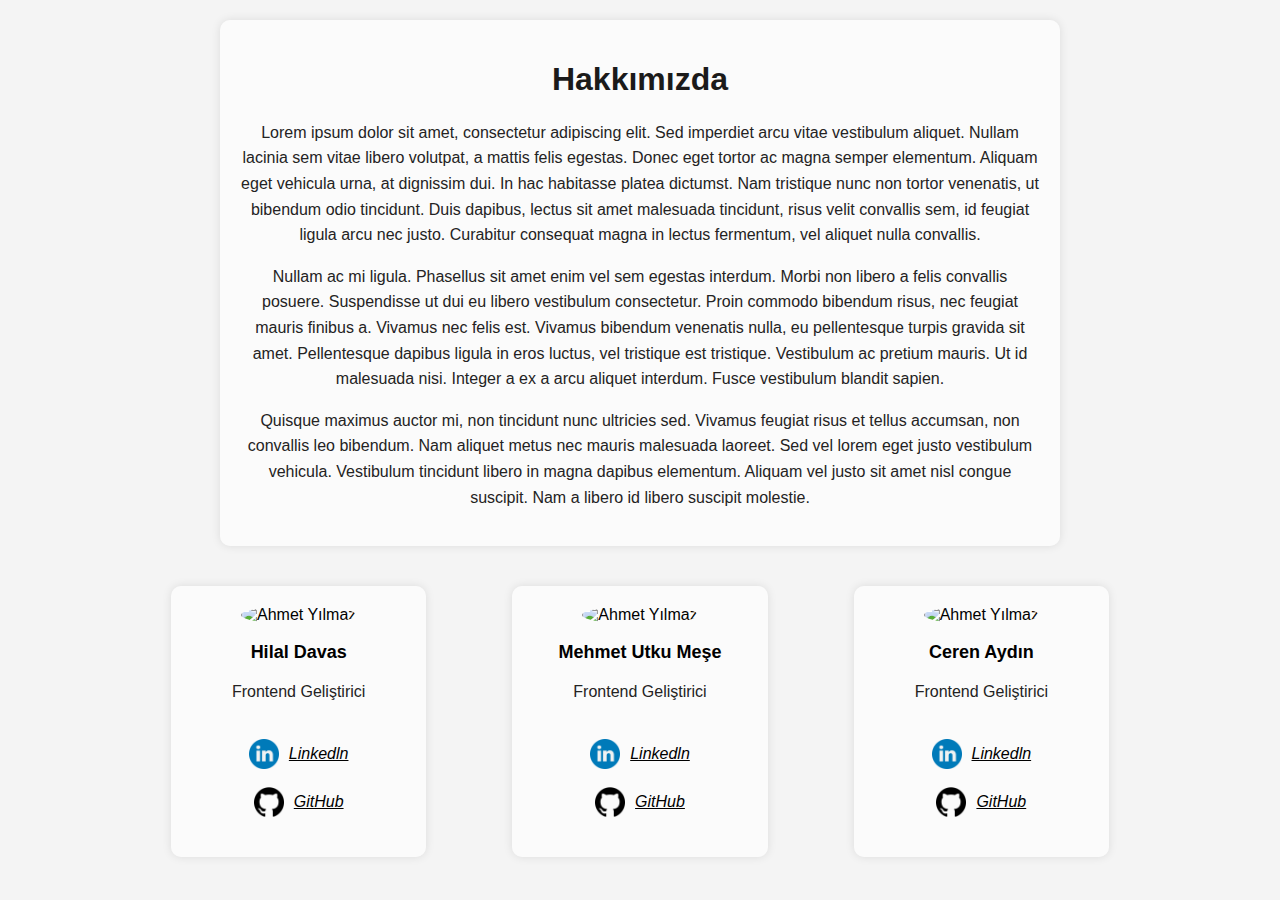
==== pages/aboutUs.html @ eefe8adf "yeni grafik modeli eklendi" ====
<!DOCTYPE html>
<html lang="en">

<head>
    <meta charset="UTF-8">
    <meta name="viewport" content="width=device-width, initial-scale=1.0">
    <title>Hakkımızda</title>
    <style>
        body {
            font-family: Arial, sans-serif;
            background-color: #f4f4f4;
            margin: 0;
            padding: 0;
            background-image: url('//unpkg.com/three-globe/example/img/night-sky.png')
        }

        .container {
            max-width: 800px;
            margin: 20px auto;
            padding: 20px;
            background-color: rgba(255, 255, 255, 0.607);
            border-radius: 10px;
            box-shadow: 0 0 10px rgba(0, 0, 0, 0.1);
            align-items: center;
            text-align: center
        }

        h1 {
            text-align: center;
            color: #1b1a1a;
        }

        p {
            line-height: 1.6;
            color: #242323;
        }

        .developer {
            margin-bottom: 20px;
        }

        .developer h3 {
            margin-bottom: 5px;
            font-size: 18px;
        }

        .developer p {
            font-size: 16px;
        }

        .developerContainer {
            display: flex;
            text-align: center;
            position: relative;
            margin: 20px auto;
            padding-left: 10%;
            padding-right: 10%;
        }

        .profileImg {
            width: 200px;
            height: 200px;
            padding: 0 50px 0 50px;
            border-radius: 100%;
        }

        .SocialIcon {
            width: 30px;
            height: 30px;
            padding-right: 10px;
        }

        .socialContainer{
            align-items: center;
            text-align: center;
            justify-items: center;
            justify-content: center;
            display: flex;
        }

        a {
            color: #000;
        }
    </style>
</head>

<body>

    <div class="container">
        <h1>Hakkımızda</h1>
        <p>Lorem ipsum dolor sit amet, consectetur adipiscing elit. Sed imperdiet arcu vitae vestibulum aliquet. Nullam
            lacinia sem vitae libero volutpat, a mattis felis egestas. Donec eget tortor ac magna semper elementum.
            Aliquam eget vehicula urna, at dignissim dui. In hac habitasse platea dictumst. Nam tristique nunc non
            tortor venenatis, ut bibendum odio tincidunt. Duis dapibus, lectus sit amet malesuada tincidunt, risus velit
            convallis sem, id feugiat ligula arcu nec justo. Curabitur consequat magna in lectus fermentum, vel aliquet
            nulla convallis.</p>
        <p>Nullam ac mi ligula. Phasellus sit amet enim vel sem egestas interdum. Morbi non libero a felis convallis
            posuere. Suspendisse ut dui eu libero vestibulum consectetur. Proin commodo bibendum risus, nec feugiat
            mauris finibus a. Vivamus nec felis est. Vivamus bibendum venenatis nulla, eu pellentesque turpis gravida
            sit amet. Pellentesque dapibus ligula in eros luctus, vel tristique est tristique. Vestibulum ac pretium
            mauris. Ut id malesuada nisi. Integer a ex a arcu aliquet interdum. Fusce vestibulum blandit sapien.</p>
        <p>Quisque maximus auctor mi, non tincidunt nunc ultricies sed. Vivamus feugiat risus et tellus accumsan, non
            convallis leo bibendum. Nam aliquet metus nec mauris malesuada laoreet. Sed vel lorem eget justo vestibulum
            vehicula. Vestibulum tincidunt libero in magna dapibus elementum. Aliquam vel justo sit amet nisl congue
            suscipit. Nam a libero id libero suscipit molestie.</p>
    </div>

    <div class="developerContainer">
        <div class="container">
            <div class="developer">
                <img class="profileImg" src="https://avatars.githubusercontent.com/u/95532835?v=4"
                    alt="Ahmet Yılmaz">
                <h3>Hilal Davas</h3>
                <p>Frontend Geliştirici</p>
                <br>
                <div class="social-links">
                    <div class="socialContainer">
                        <img class="SocialIcon" src="../assets/images/socialIcons/linkedin.png" alt="">
                        <a href="https://www.linkedin.com/in/hilaldavas/" target="_blank"><i class="fab fa-linkedin">Linkedln</i></a>
                    </div>
                    <br>
                    <div class="socialContainer">
                        <img class="SocialIcon" src="../assets/images/socialIcons/github.png" alt="">
                        <a href="https://github.com/hilalldavas" target="_blank"><i class="fab fa-github">GitHub</i></a>
                    </div>
                </div>
            </div>
        </div>

        <div class="container">
            <div class="developer">
                <img class="profileImg" src="https://utku-mese.github.io/static/media/meCircle.d48bbd79dc545c6c502f.png"
                    alt="Ahmet Yılmaz">
                <h3>Mehmet Utku Meşe</h3>
                <p>Frontend Geliştirici</p>
                <br>
                <div class="social-links">
                    <div class="socialContainer">
                        <img class="SocialIcon" src="../assets/images/socialIcons/linkedin.png" alt="">
                        <a href="https://www.linkedin.com/in/mehmet-utku-mese/" target="_blank"><i class="fab fa-linkedin">Linkedln</i></a>
                    </div>
                    <br>
                    <div class="socialContainer">
                        <img class="SocialIcon" src="../assets/images/socialIcons/github.png" alt="">
                        <a href="https://github.com/Utku-Mese" target="_blank"><i class="fab fa-github">GitHub</i></a>
                    </div>
                </div>
            </div>
        </div>
        <div class="container">
            <div class="developer">
                <img class="profileImg" src="https://avatars.githubusercontent.com/u/95500146?v=4"
                    alt="Ahmet Yılmaz">
                <h3>Ceren Aydın</h3>
                <p>Frontend Geliştirici</p>
                <br>
                <div class="social-links">
                    <div class="socialContainer">
                        <img class="SocialIcon" src="../assets/images/socialIcons/linkedin.png" alt="">
                        <a href="https://www.linkedin.com/in/ceren-aydın-935a04288/" target="_blank"><i class="fab fa-linkedin">Linkedln</i></a>
                    </div>
                    <br>
                    <div class="socialContainer">
                        <img class="SocialIcon" src="../assets/images/socialIcons/github.png" alt="">
                        <a href="https://github.com/CerenYirmi3" target="_blank"><i class="fab fa-github">GitHub</i></a>
                    </div>
                </div>
            </div>
        </div>
    </div>
    </div>

</body>

</html>
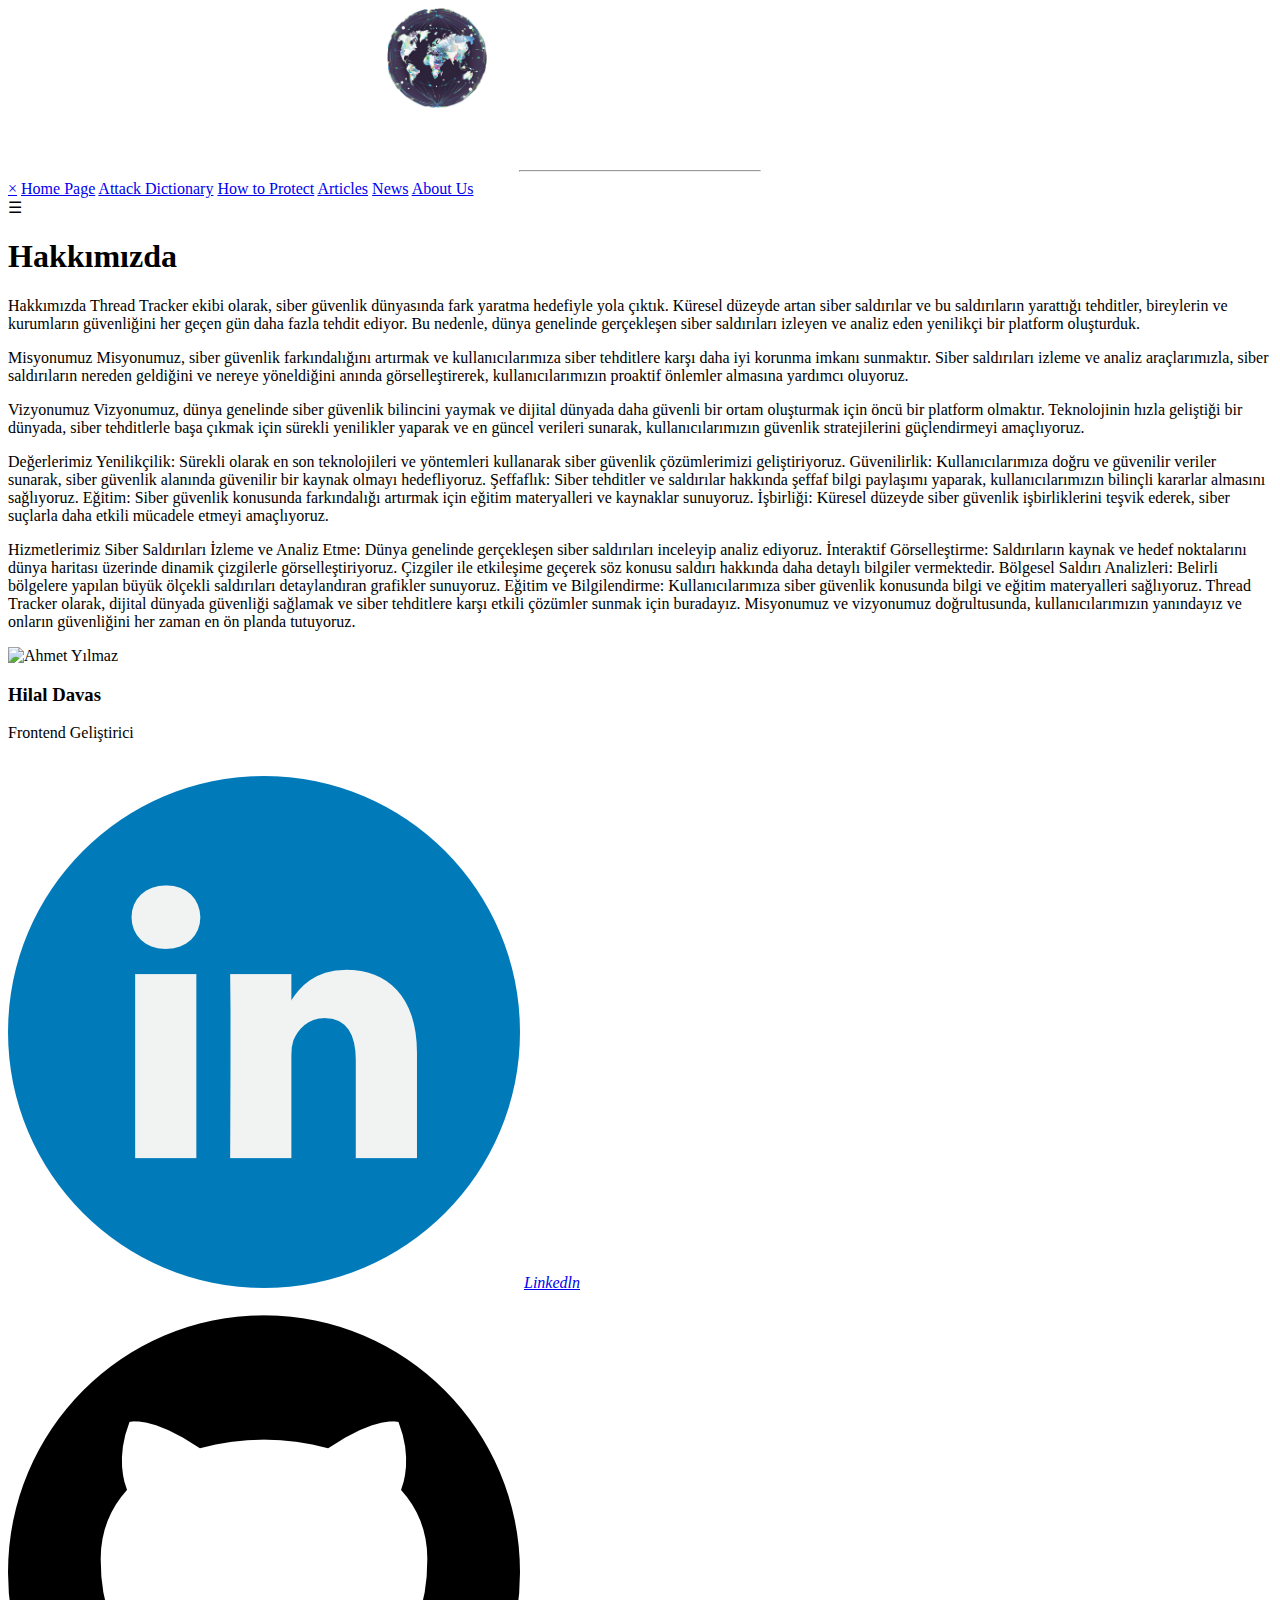
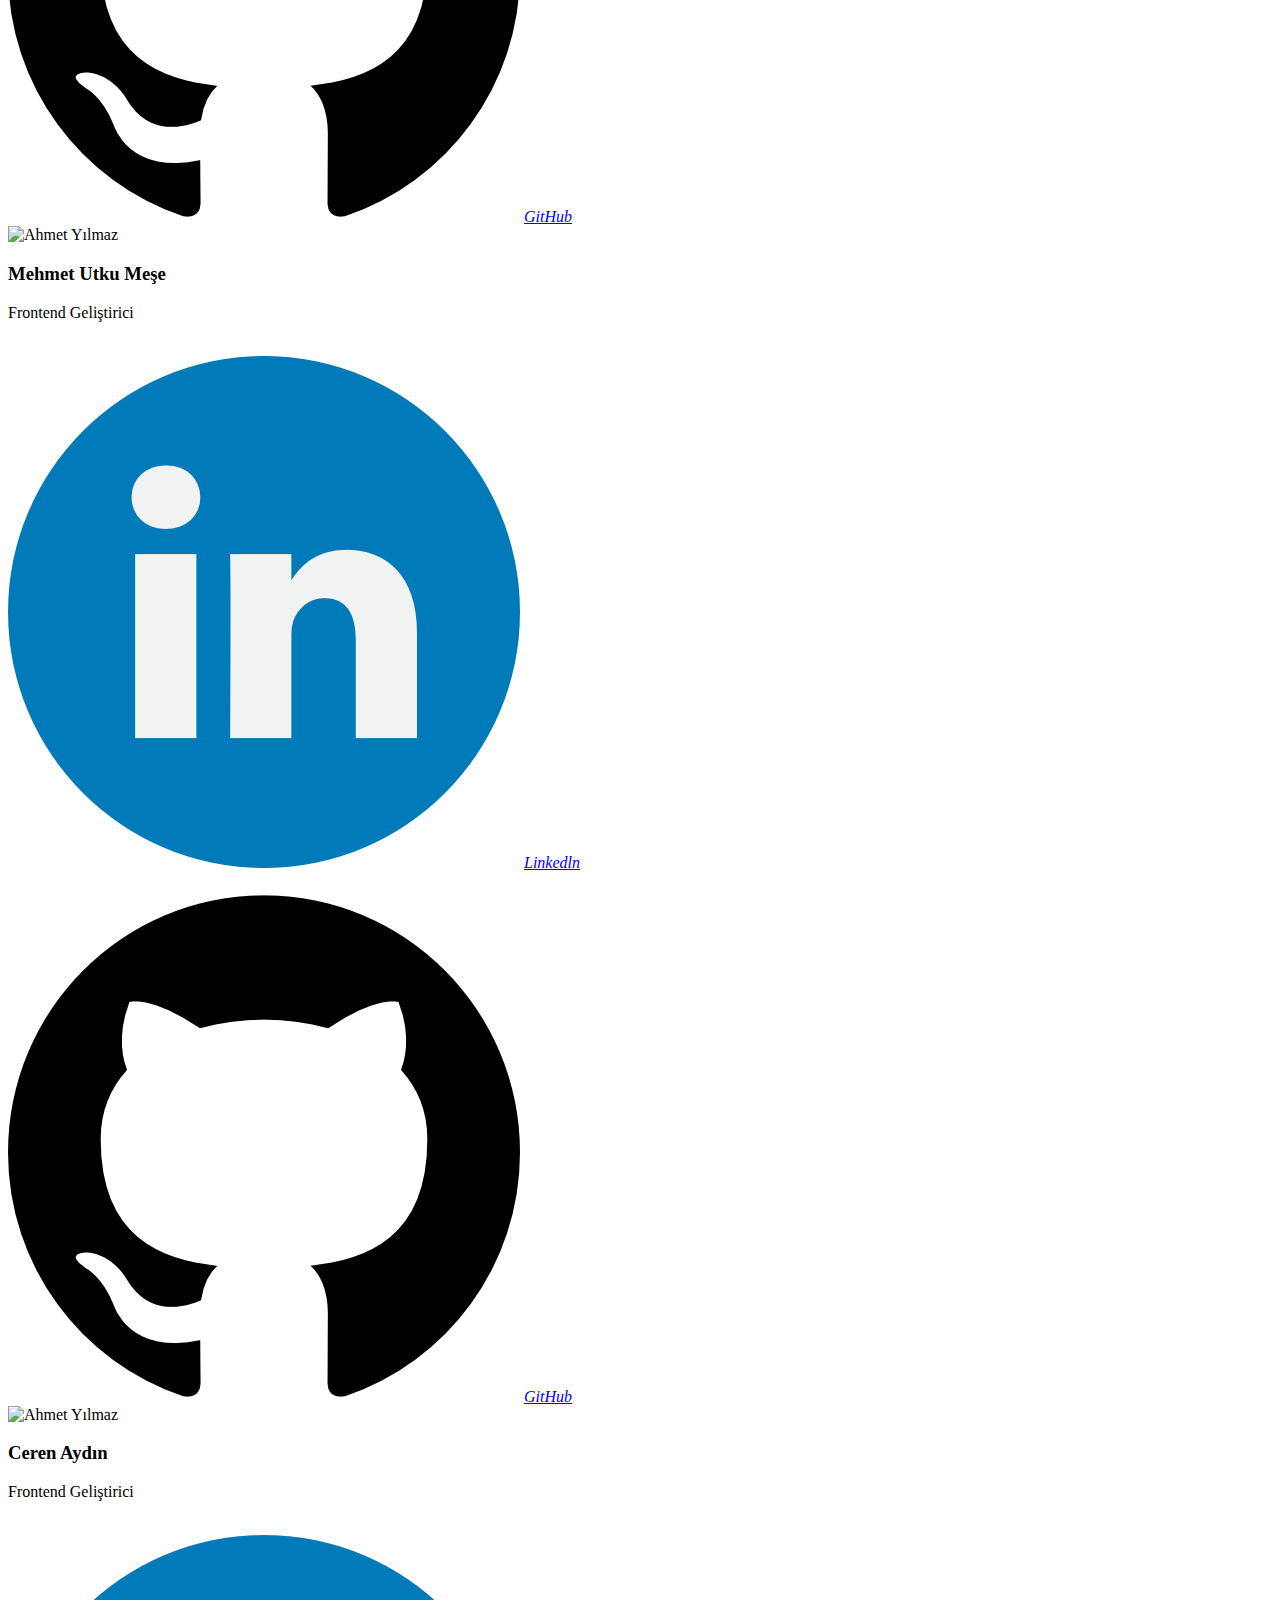
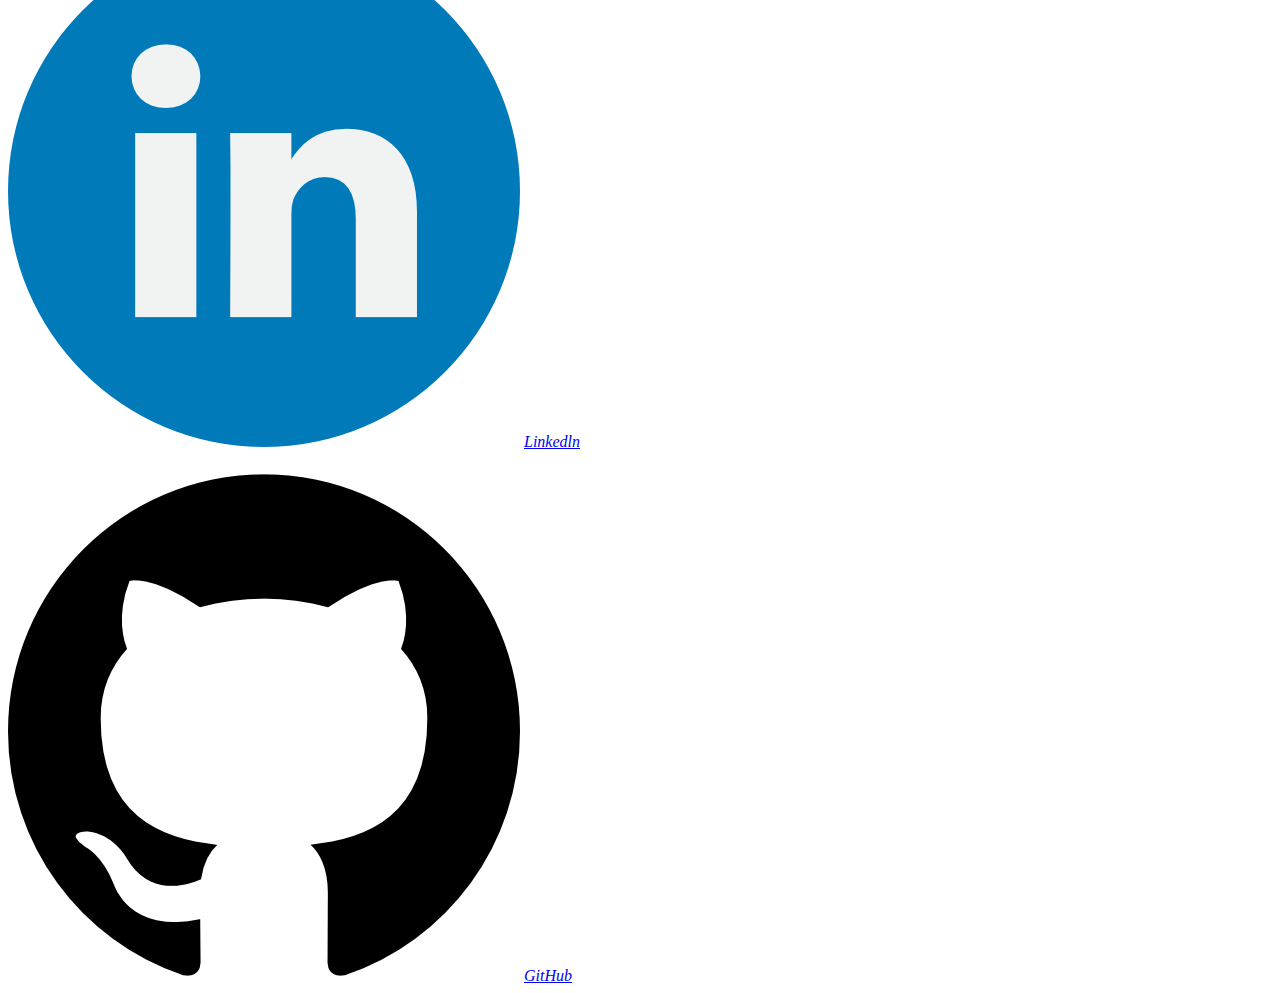
==== commit 2983ded6: "Merge branch 'main' of https://github.com/Utku-Mese/ThreatTracker" ====
--- a/pages/aboutUs.html
+++ b/pages/aboutUs.html
@@ -5,118 +5,84 @@
     <meta charset="UTF-8">
     <meta name="viewport" content="width=device-width, initial-scale=1.0">
     <title>Hakkımızda</title>
-    <style>
-        body {
-            font-family: Arial, sans-serif;
-            background-color: #f4f4f4;
-            margin: 0;
-            padding: 0;
-            background-image: url('//unpkg.com/three-globe/example/img/night-sky.png')
-        }
-
-        .container {
-            max-width: 800px;
-            margin: 20px auto;
-            padding: 20px;
-            background-color: rgba(255, 255, 255, 0.607);
-            border-radius: 10px;
-            box-shadow: 0 0 10px rgba(0, 0, 0, 0.1);
-            align-items: center;
-            text-align: center
-        }
-
-        h1 {
-            text-align: center;
-            color: #1b1a1a;
-        }
-
-        p {
-            line-height: 1.6;
-            color: #242323;
-        }
-
-        .developer {
-            margin-bottom: 20px;
-        }
-
-        .developer h3 {
-            margin-bottom: 5px;
-            font-size: 18px;
-        }
-
-        .developer p {
-            font-size: 16px;
-        }
-
-        .developerContainer {
-            display: flex;
-            text-align: center;
-            position: relative;
-            margin: 20px auto;
-            padding-left: 10%;
-            padding-right: 10%;
-        }
-
-        .profileImg {
-            width: 200px;
-            height: 200px;
-            padding: 0 50px 0 50px;
-            border-radius: 100%;
-        }
-
-        .SocialIcon {
-            width: 30px;
-            height: 30px;
-            padding-right: 10px;
-        }
-
-        .socialContainer{
-            align-items: center;
-            text-align: center;
-            justify-items: center;
-            justify-content: center;
-            display: flex;
-        }
-
-        a {
-            color: #000;
-        }
-    </style>
+    <link rel="stylesheet" href="../styles/aboutStyle.css">
 </head>
 
 <body>
-
+    <div id="mySidenav" class="sidenav">
+        <img src="../assets/images/logograf.png" alt="logo" width="100px" height="100px"
+            style="padding-left: 30% ; padding-bottom: 50px;">
+        <hr width="240px">
+        <a href="javascript:void(0)" class="closebtn" onclick="closeNav()">&times;</a>
+        <a href="day.html">Home Page</a>
+        <a href="attackdictionary.html">Attack Dictionary</a>
+        <a href="#">How to Protect</a>
+        <a href="https://academic.oup.com/cybersecurity" target="_blank">Articles</a>
+        <a href="https://www.securitymagazine.com/topics/2236-cybersecurity-news" target="_blank">News</a>
+        <a href="#">About Us</a>
+    </div>
+    <span id="drawerSpan" onclick="openNav()">&#9776;</span>
     <div class="container">
         <h1>Hakkımızda</h1>
-        <p>Lorem ipsum dolor sit amet, consectetur adipiscing elit. Sed imperdiet arcu vitae vestibulum aliquet. Nullam
-            lacinia sem vitae libero volutpat, a mattis felis egestas. Donec eget tortor ac magna semper elementum.
-            Aliquam eget vehicula urna, at dignissim dui. In hac habitasse platea dictumst. Nam tristique nunc non
-            tortor venenatis, ut bibendum odio tincidunt. Duis dapibus, lectus sit amet malesuada tincidunt, risus velit
-            convallis sem, id feugiat ligula arcu nec justo. Curabitur consequat magna in lectus fermentum, vel aliquet
-            nulla convallis.</p>
-        <p>Nullam ac mi ligula. Phasellus sit amet enim vel sem egestas interdum. Morbi non libero a felis convallis
-            posuere. Suspendisse ut dui eu libero vestibulum consectetur. Proin commodo bibendum risus, nec feugiat
-            mauris finibus a. Vivamus nec felis est. Vivamus bibendum venenatis nulla, eu pellentesque turpis gravida
-            sit amet. Pellentesque dapibus ligula in eros luctus, vel tristique est tristique. Vestibulum ac pretium
-            mauris. Ut id malesuada nisi. Integer a ex a arcu aliquet interdum. Fusce vestibulum blandit sapien.</p>
-        <p>Quisque maximus auctor mi, non tincidunt nunc ultricies sed. Vivamus feugiat risus et tellus accumsan, non
-            convallis leo bibendum. Nam aliquet metus nec mauris malesuada laoreet. Sed vel lorem eget justo vestibulum
-            vehicula. Vestibulum tincidunt libero in magna dapibus elementum. Aliquam vel justo sit amet nisl congue
-            suscipit. Nam a libero id libero suscipit molestie.</p>
+        <p>Hakkımızda
+            Thread Tracker ekibi olarak, siber güvenlik dünyasında fark yaratma hedefiyle yola çıktık. Küresel düzeyde
+            artan siber saldırılar ve bu saldırıların yarattığı tehditler, bireylerin ve kurumların güvenliğini her
+            geçen gün daha fazla tehdit ediyor. Bu nedenle, dünya genelinde gerçekleşen siber saldırıları izleyen ve
+            analiz eden yenilikçi bir platform oluşturduk.</p>
+
+        <p> Misyonumuz
+            Misyonumuz, siber güvenlik farkındalığını artırmak ve kullanıcılarımıza siber tehditlere karşı daha iyi
+            korunma imkanı sunmaktır. Siber saldırıları izleme ve analiz araçlarımızla, siber saldırıların nereden
+            geldiğini ve nereye yöneldiğini anında görselleştirerek, kullanıcılarımızın proaktif önlemler almasına
+            yardımcı oluyoruz.
+        </p>
+        <p>
+            Vizyonumuz
+            Vizyonumuz, dünya genelinde siber güvenlik bilincini yaymak ve dijital dünyada daha güvenli bir ortam
+            oluşturmak için öncü bir platform olmaktır. Teknolojinin hızla geliştiği bir dünyada, siber tehditlerle başa
+            çıkmak için sürekli yenilikler yaparak ve en güncel verileri sunarak, kullanıcılarımızın güvenlik
+            stratejilerini güçlendirmeyi amaçlıyoruz.
+        </p>
+        <p>
+            Değerlerimiz
+            Yenilikçilik: Sürekli olarak en son teknolojileri ve yöntemleri kullanarak siber güvenlik çözümlerimizi
+            geliştiriyoruz.
+            Güvenilirlik: Kullanıcılarımıza doğru ve güvenilir veriler sunarak, siber güvenlik alanında güvenilir bir
+            kaynak olmayı hedefliyoruz.
+            Şeffaflık: Siber tehditler ve saldırılar hakkında şeffaf bilgi paylaşımı yaparak, kullanıcılarımızın
+            bilinçli kararlar almasını sağlıyoruz.
+            Eğitim: Siber güvenlik konusunda farkındalığı artırmak için eğitim materyalleri ve kaynaklar sunuyoruz.
+            İşbirliği: Küresel düzeyde siber güvenlik işbirliklerini teşvik ederek, siber suçlarla daha etkili mücadele
+            etmeyi amaçlıyoruz.
+        </p>
+        <p>
+            Hizmetlerimiz
+            Siber Saldırıları İzleme ve Analiz Etme: Dünya genelinde gerçekleşen siber saldırıları inceleyip analiz
+            ediyoruz.
+            İnteraktif Görselleştirme: Saldırıların kaynak ve hedef noktalarını dünya haritası üzerinde dinamik
+            çizgilerle görselleştiriyoruz. Çizgiler ile etkileşime geçerek söz konusu saldırı hakkında daha detaylı
+            bilgiler vermektedir.
+            Bölgesel Saldırı Analizleri: Belirli bölgelere yapılan büyük ölçekli saldırıları detaylandıran grafikler
+            sunuyoruz.
+            Eğitim ve Bilgilendirme: Kullanıcılarımıza siber güvenlik konusunda bilgi ve eğitim materyalleri sağlıyoruz.
+            Thread Tracker olarak, dijital dünyada güvenliği sağlamak ve siber tehditlere karşı etkili çözümler sunmak
+            için buradayız. Misyonumuz ve vizyonumuz doğrultusunda, kullanıcılarımızın yanındayız ve onların güvenliğini
+            her zaman en ön planda tutuyoruz.
+        </p>
     </div>
 
     <div class="developerContainer">
         <div class="container">
             <div class="developer">
-                <img class="profileImg" src="https://avatars.githubusercontent.com/u/95532835?v=4"
-                    alt="Ahmet Yılmaz">
+                <img class="profileImg" src="https://avatars.githubusercontent.com/u/95532835?v=4" alt="Ahmet Yılmaz">
                 <h3>Hilal Davas</h3>
                 <p>Frontend Geliştirici</p>
                 <br>
                 <div class="social-links">
                     <div class="socialContainer">
                         <img class="SocialIcon" src="../assets/images/socialIcons/linkedin.png" alt="">
-                        <a href="https://www.linkedin.com/in/hilaldavas/" target="_blank"><i class="fab fa-linkedin">Linkedln</i></a>
+                        <a href="https://www.linkedin.com/in/hilaldavas/" target="_blank"><i
+                                class="fab fa-linkedin">Linkedln</i></a>
                     </div>
                     <br>
                     <div class="socialContainer">
@@ -137,7 +103,8 @@
                 <div class="social-links">
                     <div class="socialContainer">
                         <img class="SocialIcon" src="../assets/images/socialIcons/linkedin.png" alt="">
-                        <a href="https://www.linkedin.com/in/mehmet-utku-mese/" target="_blank"><i class="fab fa-linkedin">Linkedln</i></a>
+                        <a href="https://www.linkedin.com/in/mehmet-utku-mese/" target="_blank"><i
+                                class="fab fa-linkedin">Linkedln</i></a>
                     </div>
                     <br>
                     <div class="socialContainer">
@@ -149,15 +116,15 @@
         </div>
         <div class="container">
             <div class="developer">
-                <img class="profileImg" src="https://avatars.githubusercontent.com/u/95500146?v=4"
-                    alt="Ahmet Yılmaz">
+                <img class="profileImg" src="https://avatars.githubusercontent.com/u/95500146?v=4" alt="Ahmet Yılmaz">
                 <h3>Ceren Aydın</h3>
                 <p>Frontend Geliştirici</p>
                 <br>
                 <div class="social-links">
                     <div class="socialContainer">
                         <img class="SocialIcon" src="../assets/images/socialIcons/linkedin.png" alt="">
-                        <a href="https://www.linkedin.com/in/ceren-aydın-935a04288/" target="_blank"><i class="fab fa-linkedin">Linkedln</i></a>
+                        <a href="https://www.linkedin.com/in/ceren-aydın-935a04288/" target="_blank"><i
+                                class="fab fa-linkedin">Linkedln</i></a>
                     </div>
                     <br>
                     <div class="socialContainer">
@@ -170,6 +137,8 @@
     </div>
     </div>
 
+
 </body>
+<script src="../scripts/aboutUs.js"></script>
 
 </html>